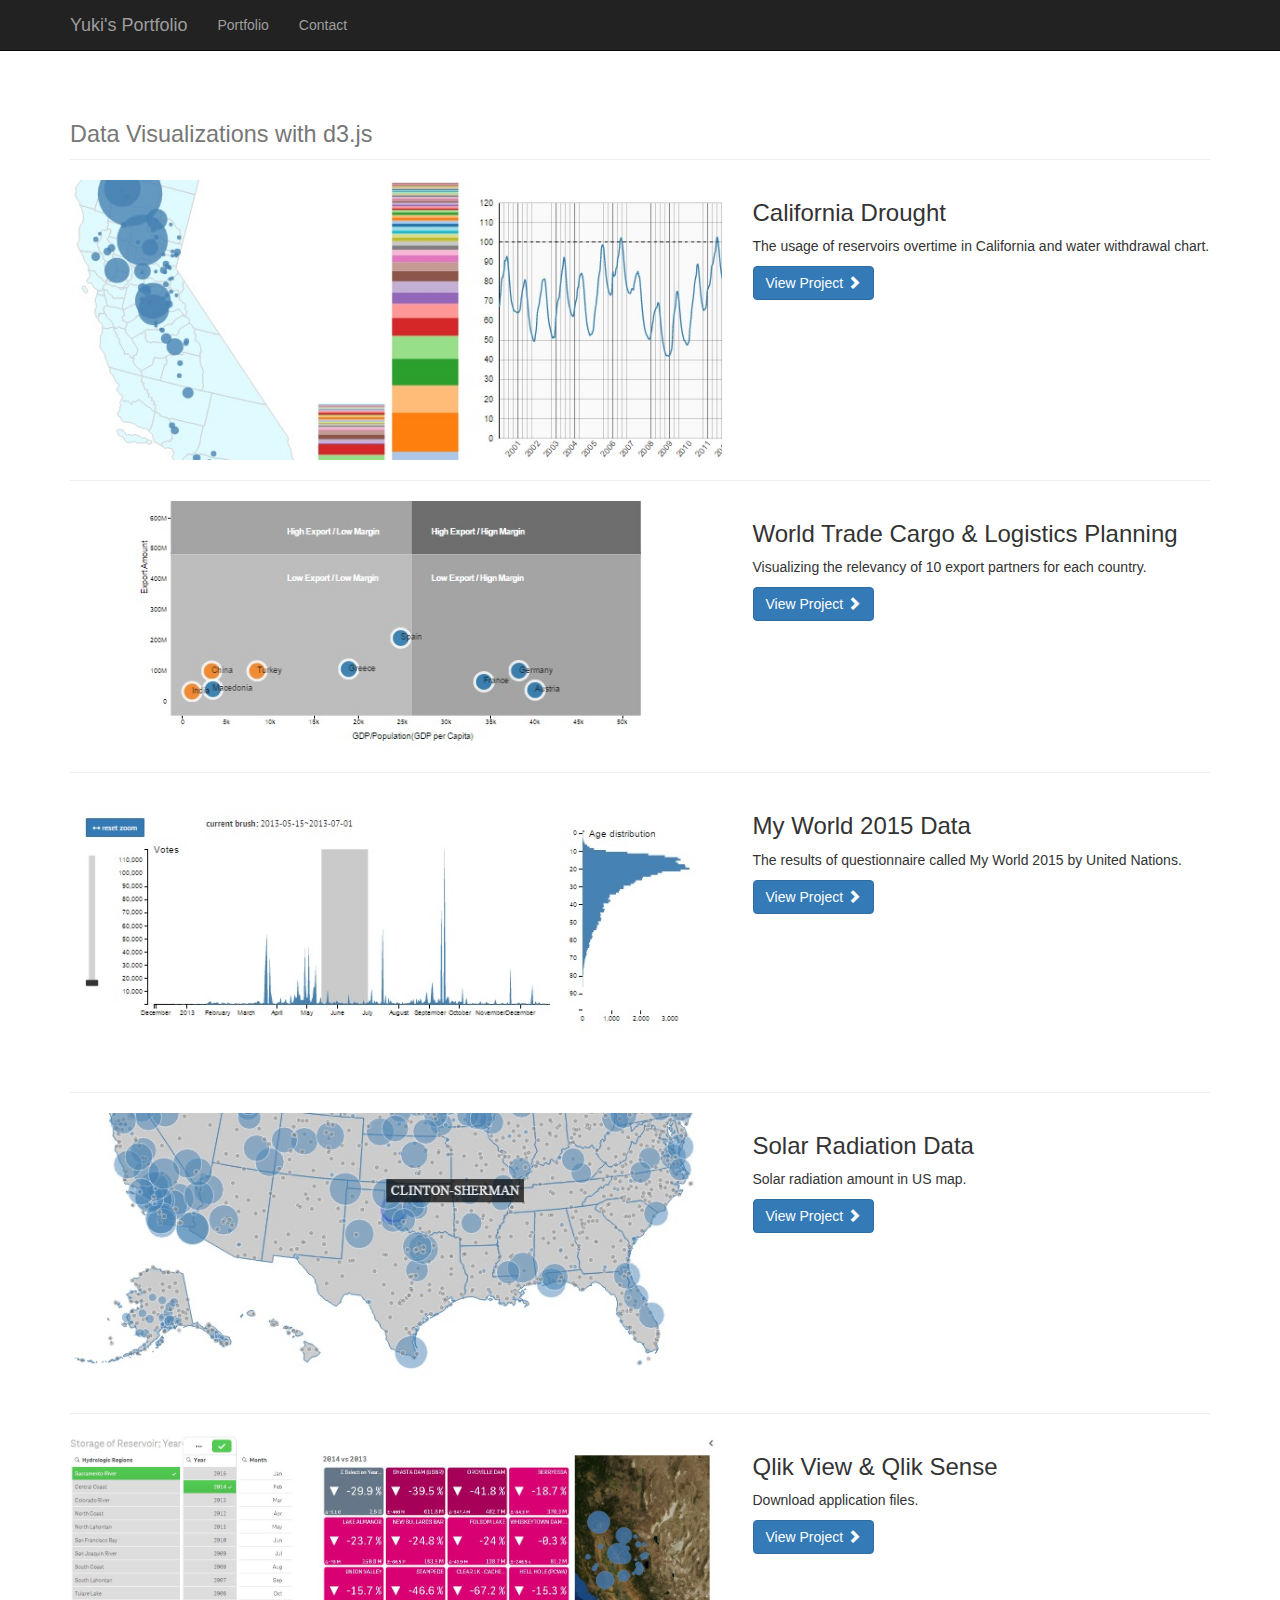
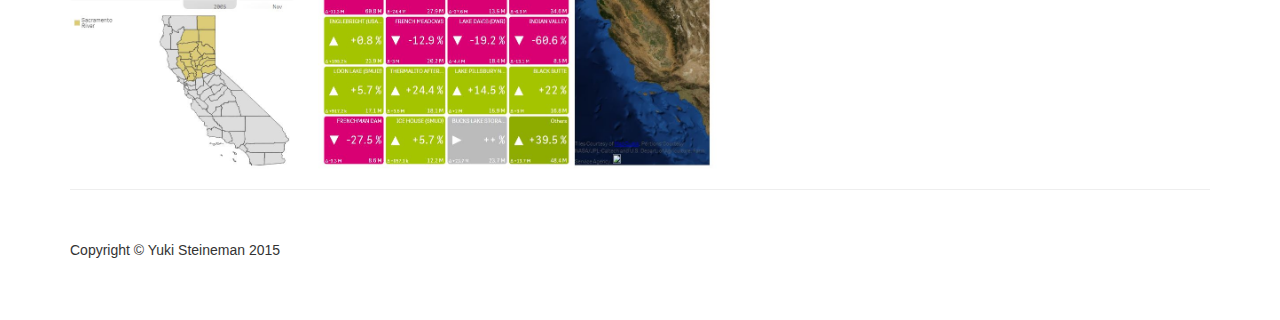
==== index.html @ 77290bba "upload" ====
<!DOCTYPE html>
<html lang="en">

<head>

    <meta charset="utf-8">
    <meta http-equiv="X-UA-Compatible" content="IE=edge">
    <meta name="viewport" content="width=device-width, initial-scale=1">
    <meta name="description" content="">
    <meta name="author" content="">

    <title>Yuki's Portfolio</title>

    <!-- Bootstrap Core CSS -->
    <link href="css/bootstrap.min.css" rel="stylesheet">

    <!-- Custom CSS -->
    <link href="css/1-col-portfolio.css" rel="stylesheet">

    <!-- HTML5 Shim and Respond.js IE8 support of HTML5 elements and media queries -->
    <!-- WARNING: Respond.js doesn't work if you view the page via file:// -->
    <!--[if lt IE 9]>
        <script src="https://oss.maxcdn.com/libs/html5shiv/3.7.0/html5shiv.js"></script>
        <script src="https://oss.maxcdn.com/libs/respond.js/1.4.2/respond.min.js"></script>
    <![endif]-->

</head>

<body>

    <!-- Navigation -->
    <nav class="navbar navbar-inverse navbar-fixed-top" role="navigation">
        <div class="container">
            <!-- Brand and toggle get grouped for better mobile display -->
            <div class="navbar-header">
                <button type="button" class="navbar-toggle" data-toggle="collapse" data-target="#bs-example-navbar-collapse-1">
                    <span class="sr-only">Toggle navigation</span>
                    <span class="icon-bar"></span>
                    <span class="icon-bar"></span>
                    <span class="icon-bar"></span>
                </button>
                <a class="navbar-brand" >Yuki's Portfolio</a>
            </div>
            <!-- Collect the nav links, forms, and other content for toggling -->
            <div class="collapse navbar-collapse" id="bs-example-navbar-collapse-1">
                <ul class="nav navbar-nav">
                    <li>
                        <a href="./index.html">Portfolio</a>
                    </li>
                    <li>
                        <a href="./indexC.html">Contact</a>
                    </li>
                </ul>
            </div>
            <!-- /.navbar-collapse -->
        </div>
        <!-- /.container -->
    </nav>

    <!-- Page Content -->
    <div class="container">

        <!-- Page Heading -->
        <div class="row">
            <div class="col-lg-12">
                <h1 class="page-header">
                    <small>Data Visualizations with d3.js</small>
                </h1>
            </div>
        </div>
        <!-- /.row -->

        <!-- Project One -->
        <div class="row">
            <div class="col-md-7">
                <a href="./fp/index.html" target="_blank">
                    <img class="img-responsive" src="./jpg/cs.jpg" alt="">
                </a>    
            </div>
            <div class="col-md-5">
                <h3>California Drought</h3>
                <h4></h4>
                <p>The usage of reservoirs overtime in California and water withdrawal chart.</p>
                <a class="btn btn-primary" href="./fp/index.html" target="_blank">View Project <span class="glyphicon glyphicon-chevron-right"></span></a>
            </div>
        </div>
        <!-- /.row -->

        <hr>

        <!-- Project Two -->
        <div class="row">
            <div class="col-md-7">
                <a href="./op/countries2/design.html" target="_blank">
                    <img class="img-responsive" src="./jpg/cs2.jpg" alt="">
                </a>
            </div>
            <div class="col-md-5">
                <h3>World Trade Cargo & Logistics Planning</h3>
                <h4></h4>
                <p>Visualizing the relevancy of 10 export partners for each country.</p>
                <a class="btn btn-primary" href="./op/countries2/design.html" target="_blank">View Project <span class="glyphicon glyphicon-chevron-right"></span></a>
            </div>
        </div>
        <!-- /.row -->

        <hr>

        <!-- Project Three -->
        <div class="row">
            <div class="col-md-7">
                <a href="./op/myworld/index_design.html" target="_blank">
                    <img class="img-responsive" src="./jpg/cs3.jpg" alt="">
                </a>
            </div>
            <div class="col-md-5">
                <h3>My World 2015 Data</h3>
                <h4></h4>
                <p>The results of questionnaire called My World 2015 by United Nations.</p>
                <a class="btn btn-primary" href="./op/myworld/index_design.html" target="_blank">View Project <span class="glyphicon glyphicon-chevron-right"></span></a>
            </div>
        </div>
        <!-- /.row -->

        <hr>

        <!-- Project Four -->
        <div class="row">

            <div class="col-md-7">
                <a href="./op/radiation/ProblemGeoUSA/GeoUSA.html" target="_blank">
                    <img class="img-responsive" src="./jpg/cs4.jpg" alt="">
                </a>
            </div>
            <div class="col-md-5">
                <h3>Solar Radiation Data</h3>
                <h4></h4>
                <p>Solar radiation amount in US map.</p>
                <a class="btn btn-primary" href="./op/radiation/ProblemGeoUSA/GeoUSA.html" target="_blank">View Project <span class="glyphicon glyphicon-chevron-right"></span></a>
            </div>
        </div>
        <!-- /.row -->

        <hr>

        <!-- Project Five -->
        <div class="row">
            <div class="col-md-7">
                <a href="./op/Qlik/index_qlik.html" target="_blank">
                    <img class="img-responsive" src="./jpg/cs5.jpg" alt="">
                </a>
            </div>
            <div class="col-md-5">
                <h3>Qlik View & Qlik Sense</h3>
                <h4></h4>
                <p>Download application files.</p>
                <a class="btn btn-primary" href="./op/Qlik/index_qlik.html" target="_blank">View Project <span class="glyphicon glyphicon-chevron-right"></span></a>
            </div>
        </div>
        <!-- /.row -->

        <hr>

        <!-- Pagination -->
        <!--
        <div class="row text-center">
            <div class="col-lg-12">
                <ul class="pagination">
                    <li>
                        <a href="#">&laquo;</a>
                    </li>
                    <li class="active">
                        <a href="#">1</a>
                    </li>
                    <li>
                        <a href="#">2</a>
                    </li>
                    <li>
                        <a href="#">3</a>
                    </li>
                    <li>
                        <a href="#">4</a>
                    </li>
                    <li>
                        <a href="#">5</a>
                    </li>
                    <li>
                        <a href="#">&raquo;</a>
                    </li>
                </ul>
            </div>
        </div>
        -->
        <!-- /.row -->

        <!-- Footer -->
        <footer>
            <div class="row">
                <div class="col-lg-12">
                    <p>Copyright &copy; Yuki Steineman 2015</p>
                </div>
            </div>
            <!-- /.row -->
        </footer>

    </div>
    <!-- /.container -->

    <!-- jQuery -->
    <script src="js/jquery.js"></script>

    <!-- Bootstrap Core JavaScript -->
    <script src="js/bootstrap.min.js"></script>

</body>

</html>
---- css/1-col-portfolio.css ----
/*!
 * Start Bootstrap - 1 Col Portfolio HTML Template (http://startbootstrap.com)
 * Code licensed under the Apache License v2.0.
 * For details, see http://www.apache.org/licenses/LICENSE-2.0.
 */

body {
    padding-top: 70px; /* Required padding for .navbar-fixed-top. Remove if using .navbar-static-top. Change if height of navigation changes. */
}

footer {
    margin: 50px 0;
}
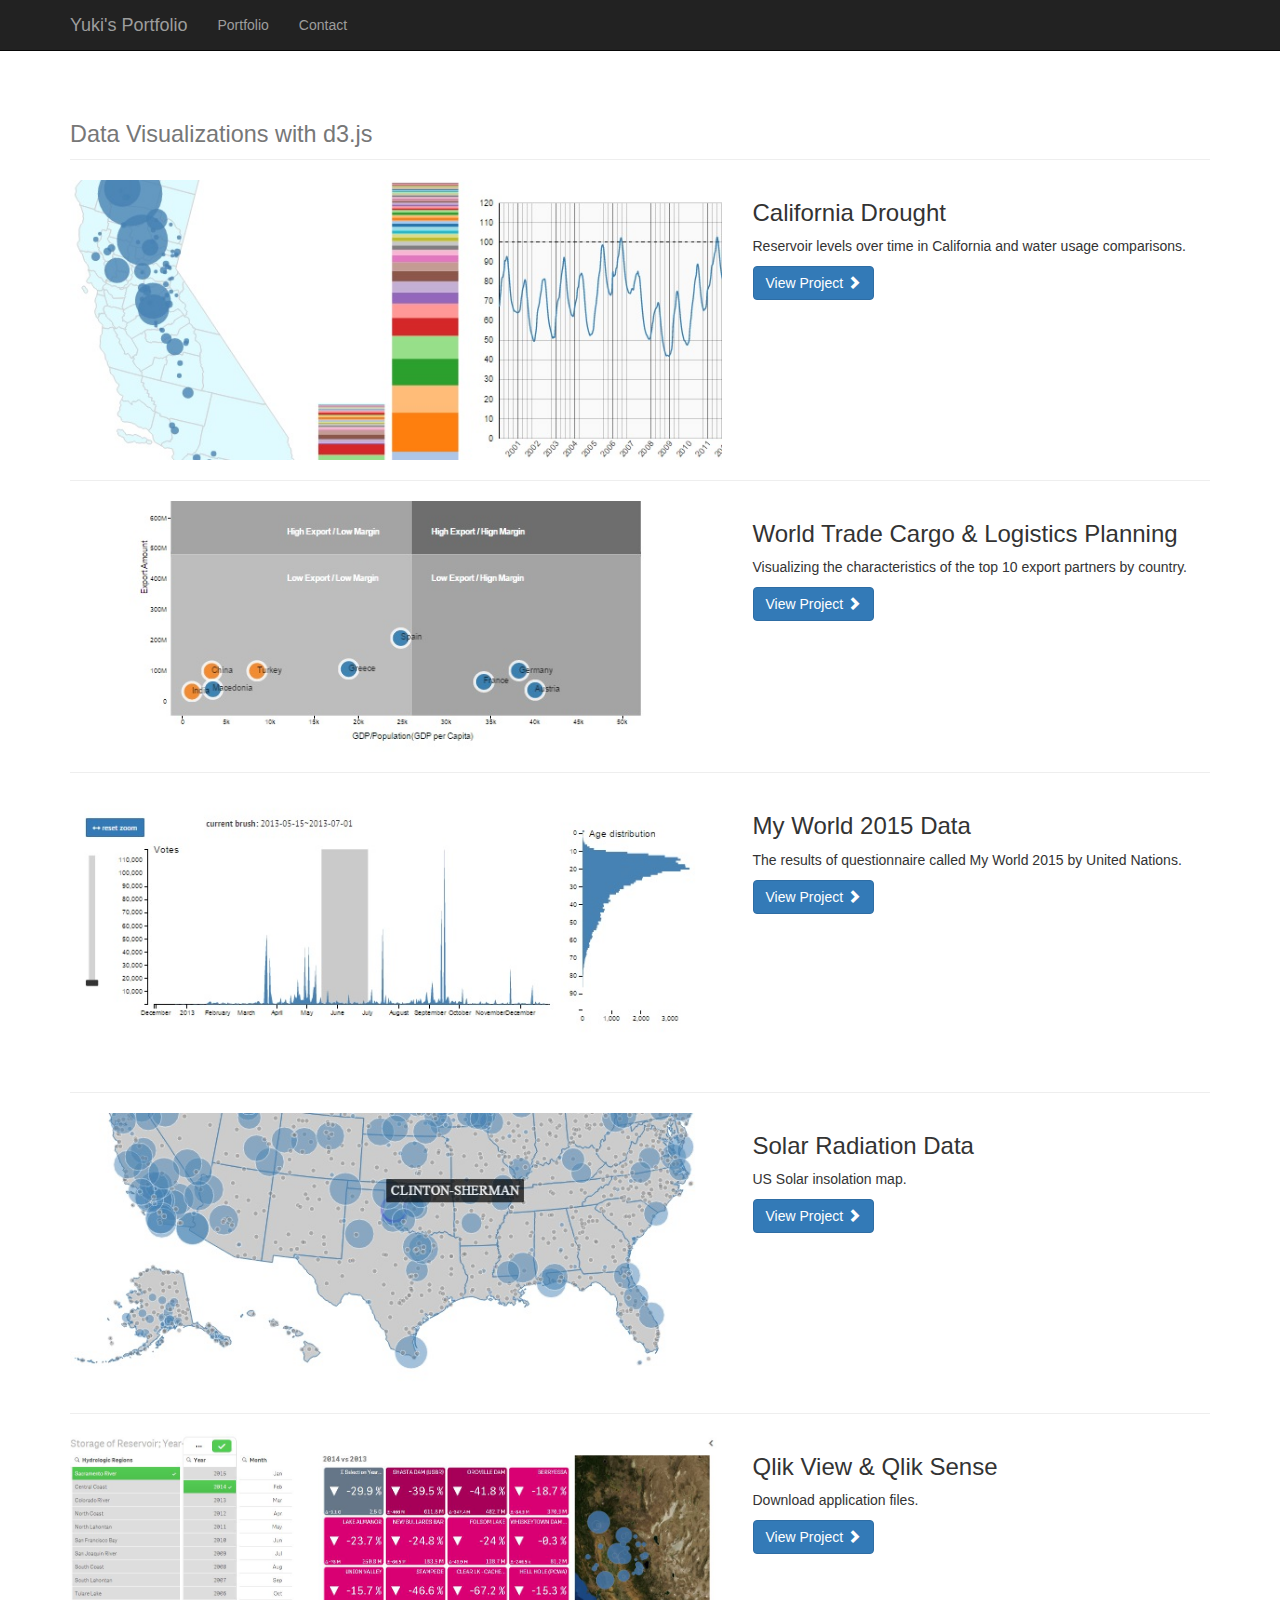
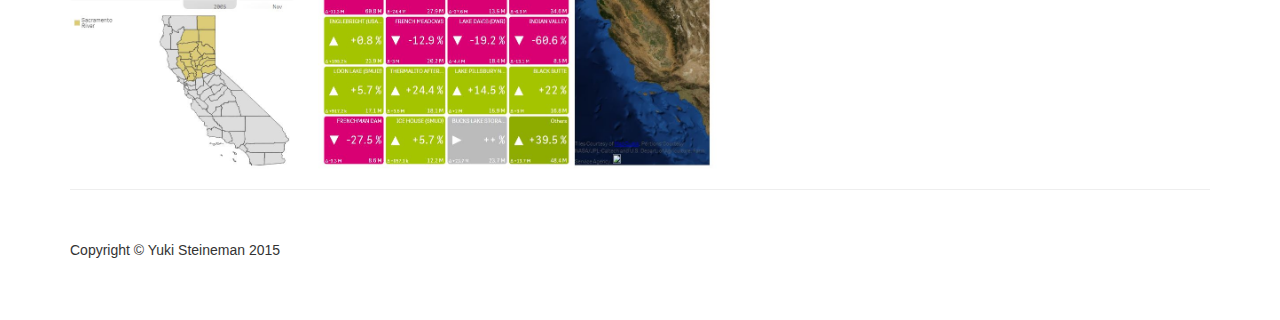
==== commit 9126e575: "modify discription" ====
--- a/index.html
+++ b/index.html
@@ -80,7 +80,7 @@
             <div class="col-md-5">
                 <h3>California Drought</h3>
                 <h4></h4>
-                <p>The usage of reservoirs overtime in California and water withdrawal chart.</p>
+                <p>Reservoir levels over time in California and water usage comparisons.</p>
                 <a class="btn btn-primary" href="./fp/index.html" target="_blank">View Project <span class="glyphicon glyphicon-chevron-right"></span></a>
             </div>
         </div>
@@ -98,7 +98,7 @@
             <div class="col-md-5">
                 <h3>World Trade Cargo & Logistics Planning</h3>
                 <h4></h4>
-                <p>Visualizing the relevancy of 10 export partners for each country.</p>
+                <p>Visualizing the characteristics of the top 10 export partners by country.</p>
                 <a class="btn btn-primary" href="./op/countries2/design.html" target="_blank">View Project <span class="glyphicon glyphicon-chevron-right"></span></a>
             </div>
         </div>
@@ -135,7 +135,7 @@
             <div class="col-md-5">
                 <h3>Solar Radiation Data</h3>
                 <h4></h4>
-                <p>Solar radiation amount in US map.</p>
+                <p>US Solar insolation map.</p>
                 <a class="btn btn-primary" href="./op/radiation/ProblemGeoUSA/GeoUSA.html" target="_blank">View Project <span class="glyphicon glyphicon-chevron-right"></span></a>
             </div>
         </div>
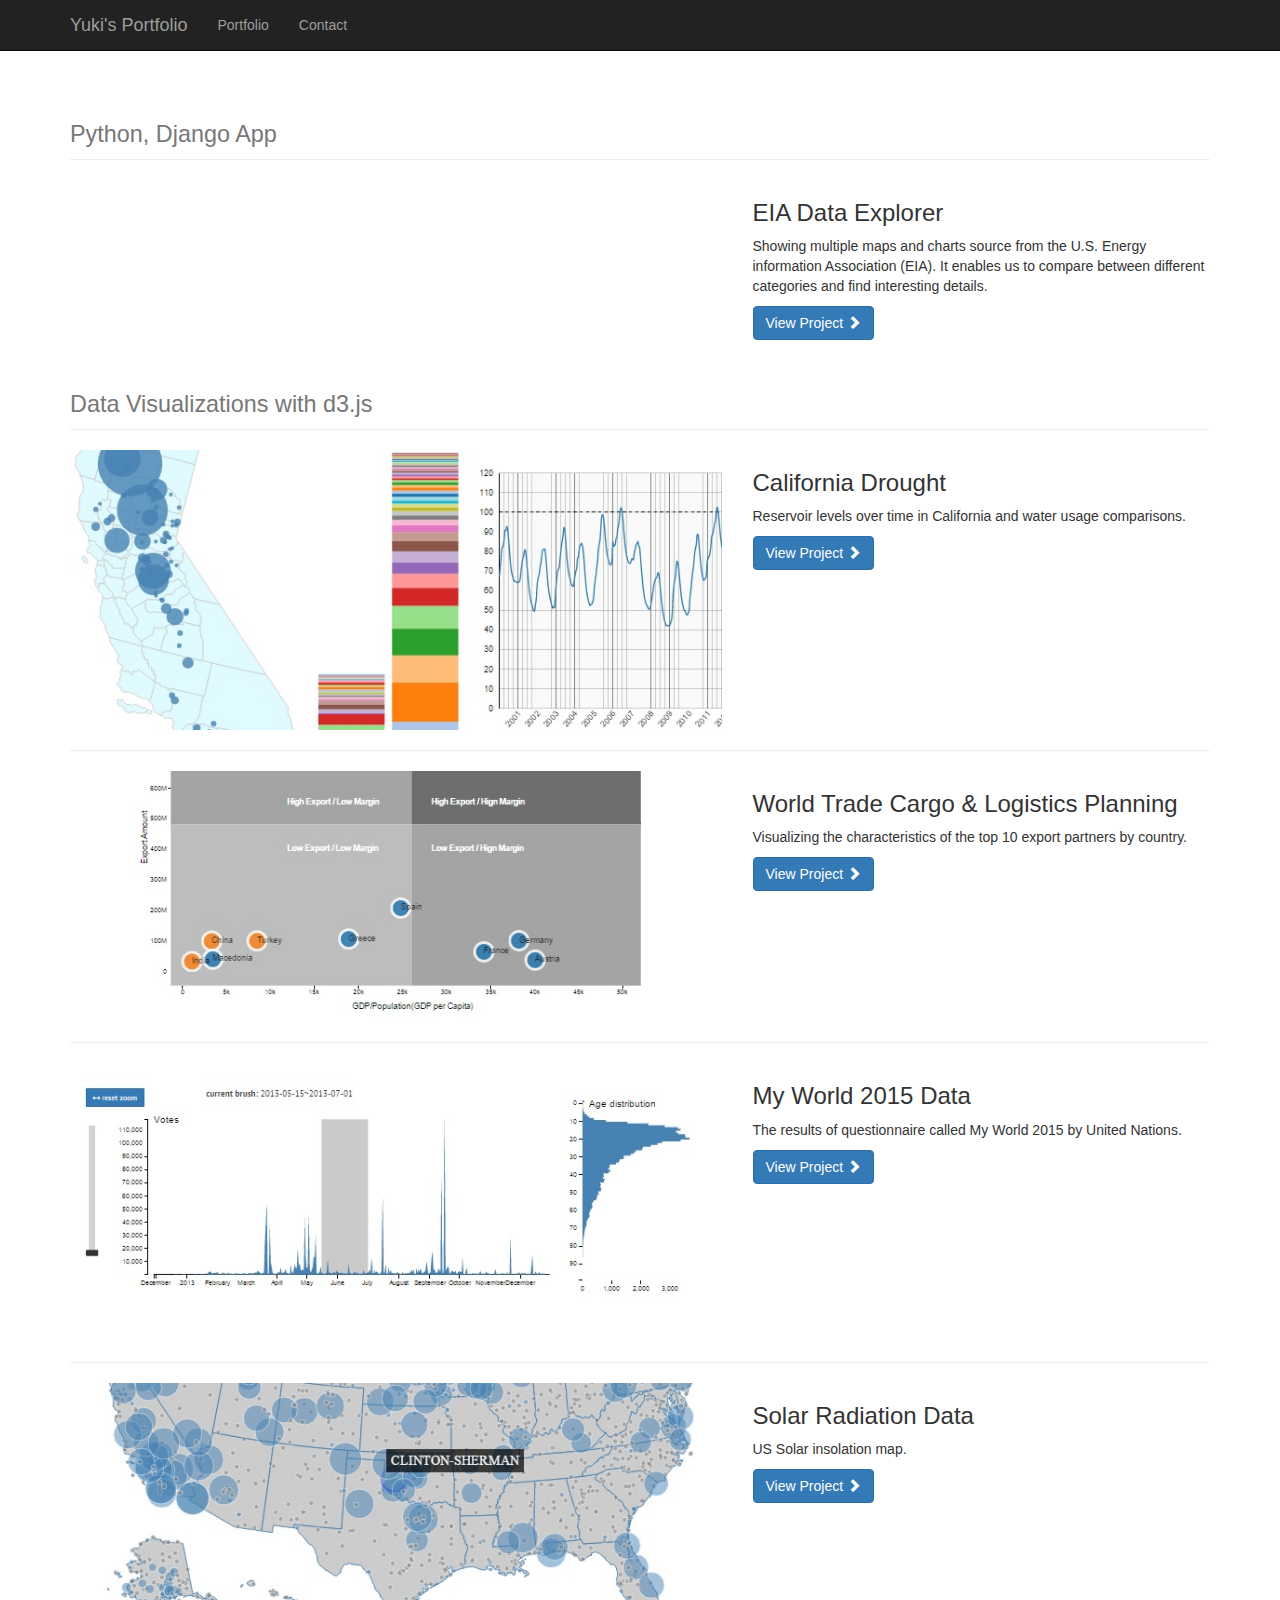
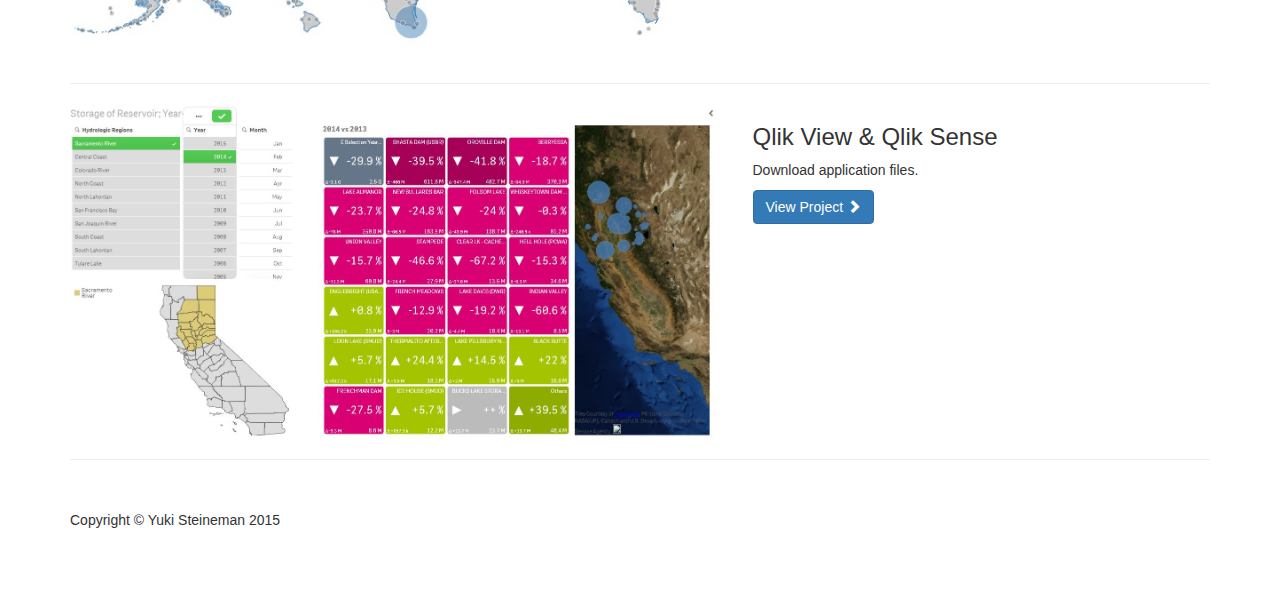
==== commit 3f4b1e5c: "add EIA Data Explorer" ====
--- a/index.html
+++ b/index.html
@@ -64,6 +64,36 @@
         <div class="row">
             <div class="col-lg-12">
                 <h1 class="page-header">
+                    <small>Python, Django App</small>
+                </h1>
+            </div>
+        </div>
+        <!-- /.row -->
+
+        <!-- Project One -->
+        <div class="row">
+            <div class="col-md-7">
+                <a href="http://baramuyu.pythonanywhere.com/graphs/" target="_blank">
+                    <img class="img-responsive" src="./jpg/cs6.jpg" alt="">
+                </a>    
+            </div>
+            <div class="col-md-5">
+                <h3>EIA Data Explorer</h3>
+                <h4></h4>
+                <p>Showing multiple maps and charts source from the U.S. Energy information Association (EIA). It enables us to compare between different categories and find interesting details.</p>
+                <a class="btn btn-primary" href="http://baramuyu.pythonanywhere.com/graphs/" target="_blank">View Project <span class="glyphicon glyphicon-chevron-right"></span></a>
+            </div>
+        </div>
+    </div>
+
+
+    <!-- Page Content -->
+    <div class="container">
+
+        <!-- Page Heading -->
+        <div class="row">
+            <div class="col-lg-12">
+                <h1 class="page-header">
                     <small>Data Visualizations with d3.js</small>
                 </h1>
             </div>
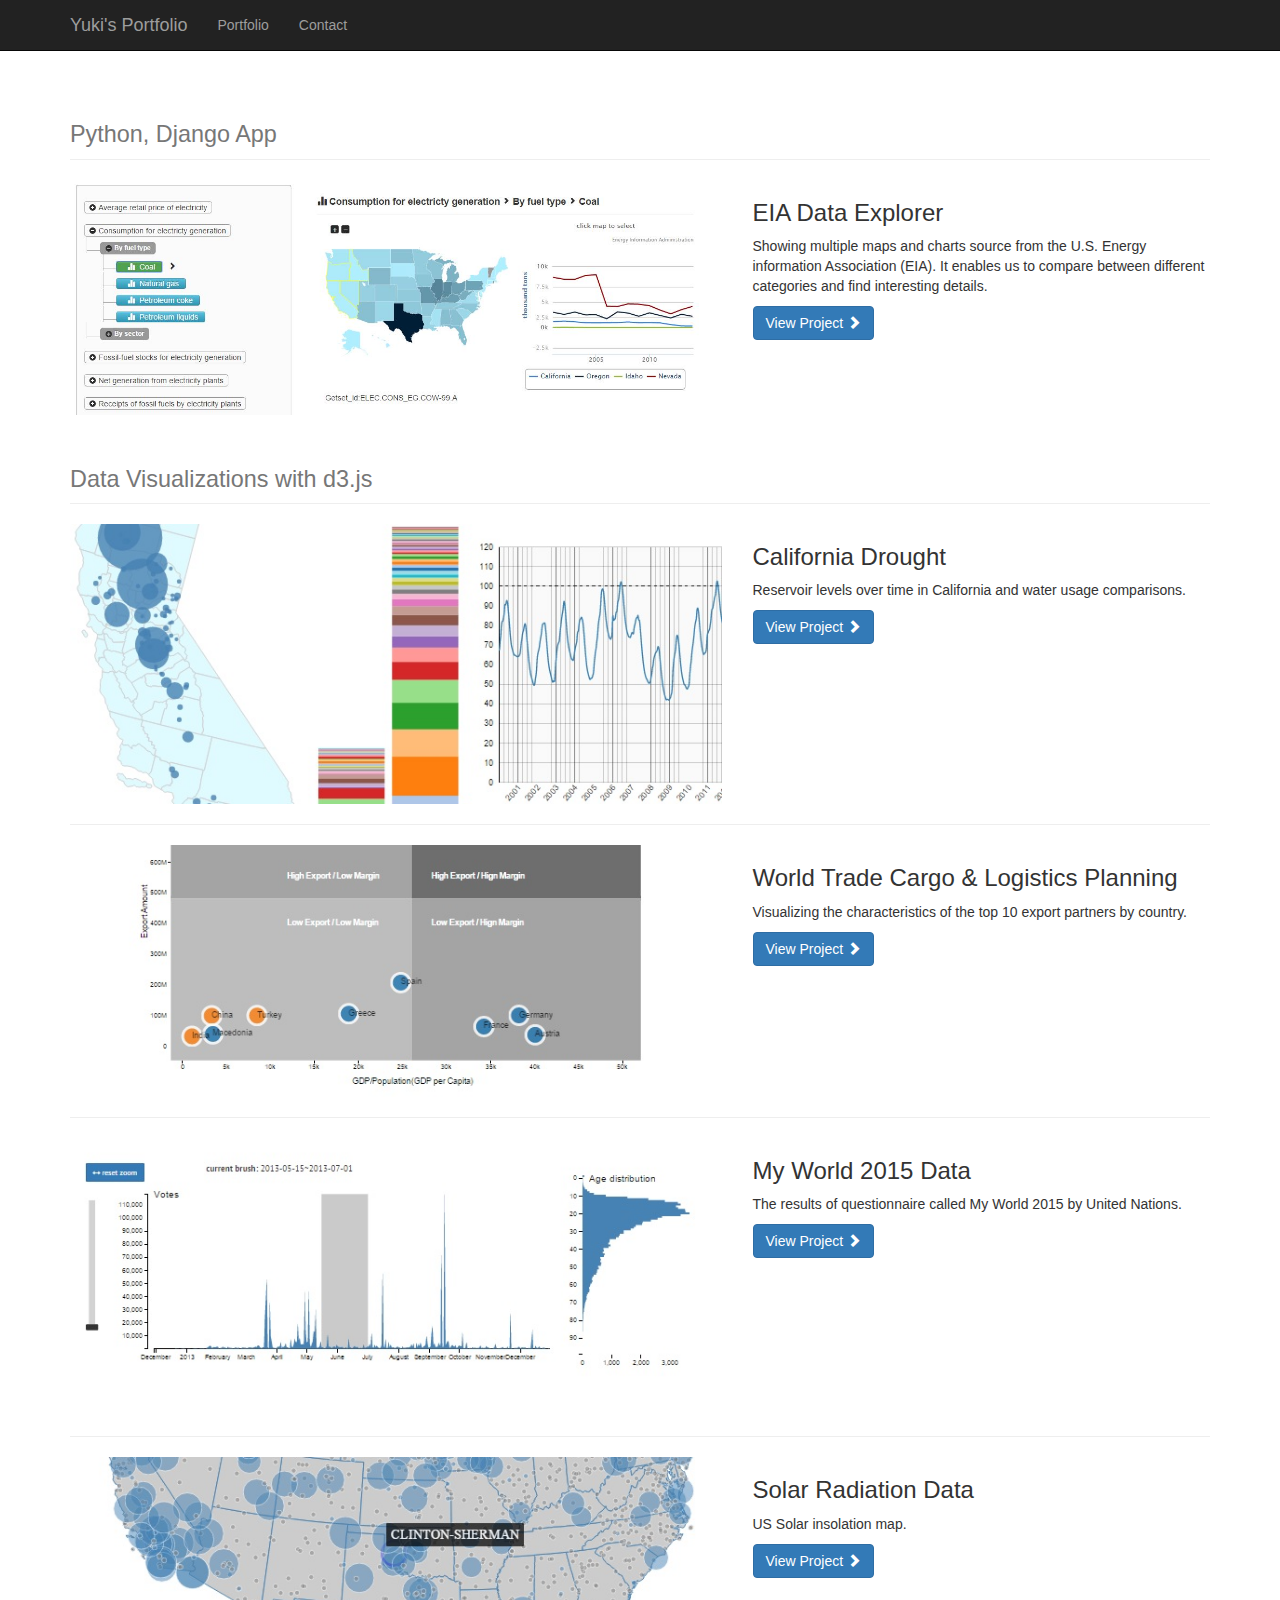
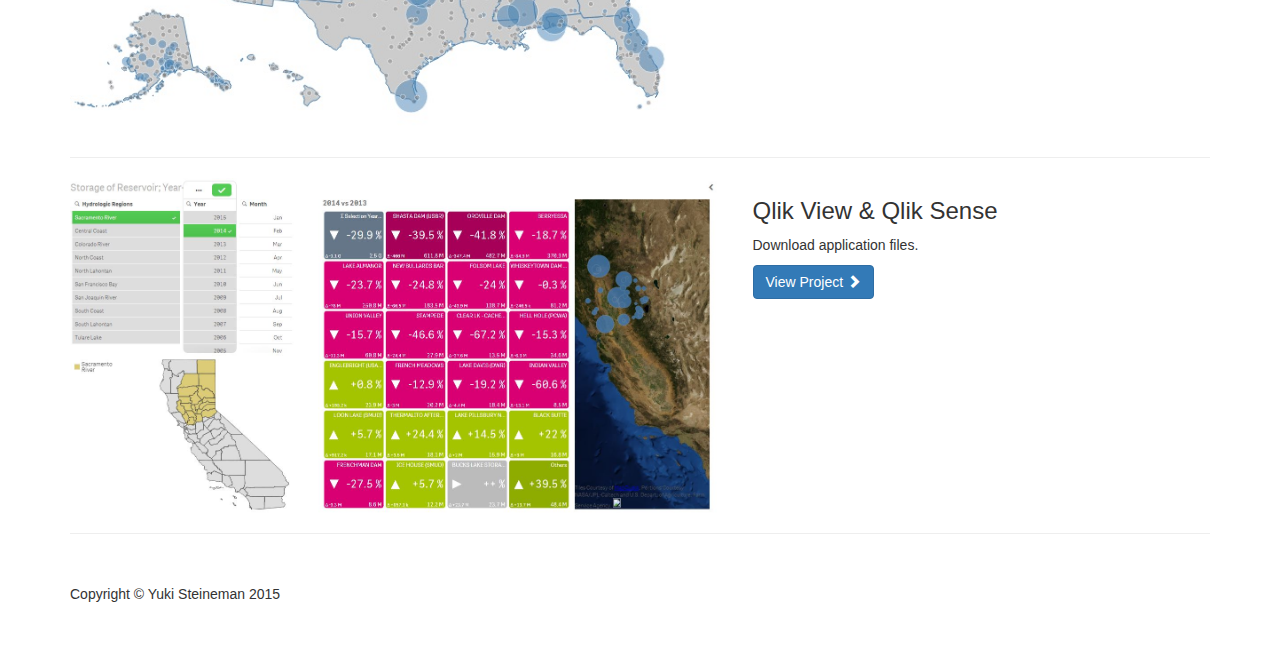
==== commit 5a3d684a: "fix pic" ====
--- a/index.html
+++ b/index.html
@@ -74,7 +74,7 @@
         <div class="row">
             <div class="col-md-7">
                 <a href="http://baramuyu.pythonanywhere.com/graphs/" target="_blank">
-                    <img class="img-responsive" src="./jpg/cs6.jpg" alt="">
+                    <img class="img-responsive" src="./jpg/cs7.jpg" alt="">
                 </a>    
             </div>
             <div class="col-md-5">
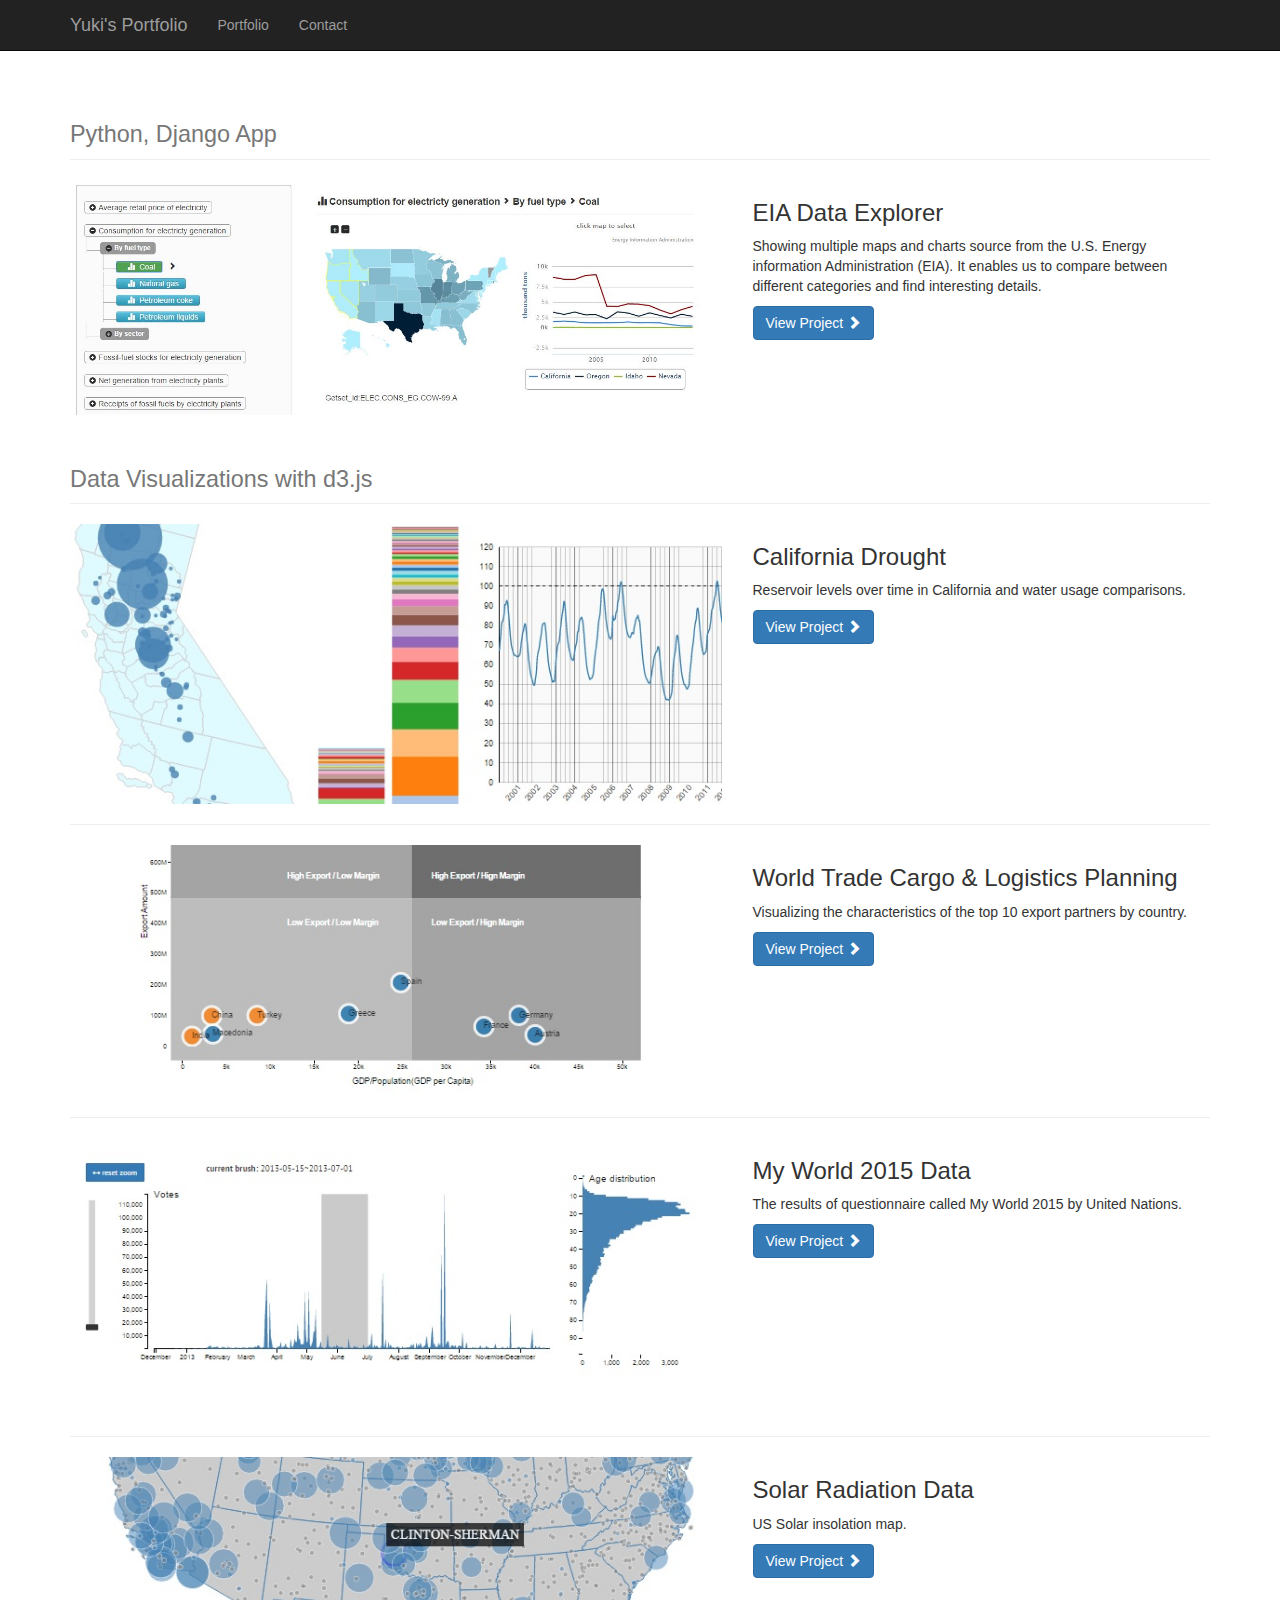
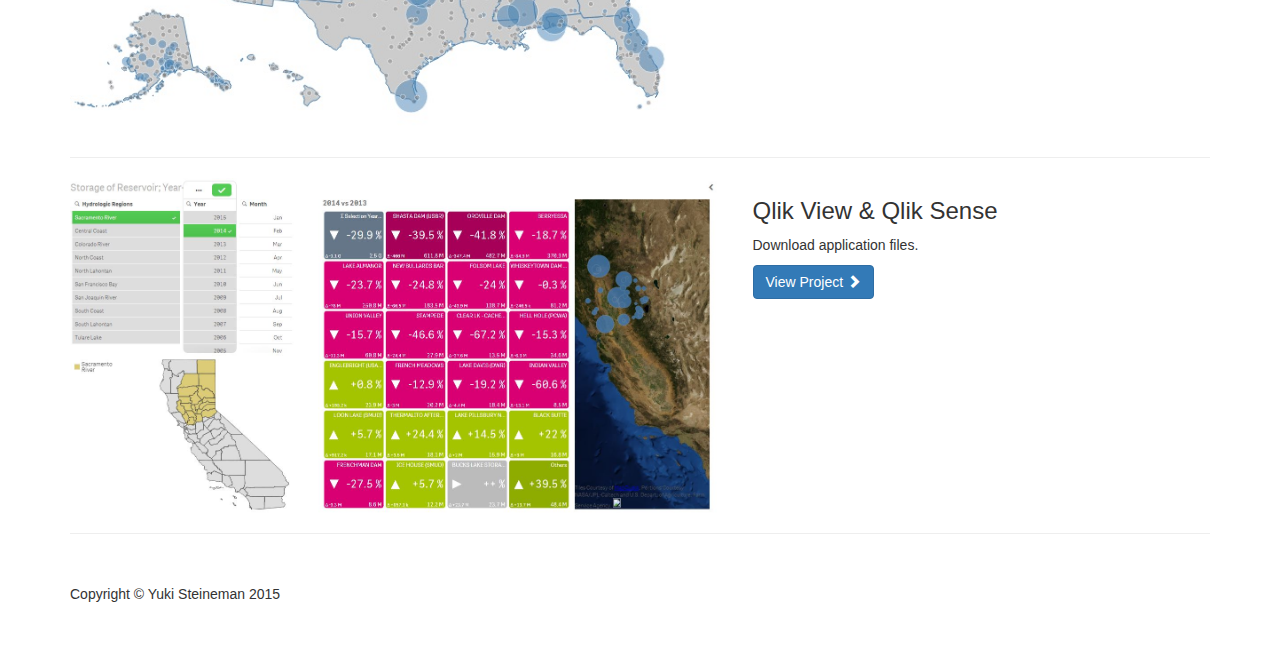
==== commit 0b0577f9: "fix title" ====
--- a/index.html
+++ b/index.html
@@ -80,7 +80,7 @@
             <div class="col-md-5">
                 <h3>EIA Data Explorer</h3>
                 <h4></h4>
-                <p>Showing multiple maps and charts source from the U.S. Energy information Association (EIA). It enables us to compare between different categories and find interesting details.</p>
+                <p>Showing multiple maps and charts source from the U.S. Energy information Administration (EIA). It enables us to compare between different categories and find interesting details.</p>
                 <a class="btn btn-primary" href="http://baramuyu.pythonanywhere.com/graphs/" target="_blank">View Project <span class="glyphicon glyphicon-chevron-right"></span></a>
             </div>
         </div>
@@ -241,6 +241,16 @@
 
     <!-- Bootstrap Core JavaScript -->
     <script src="js/bootstrap.min.js"></script>
+    <script>
+      (function(i,s,o,g,r,a,m){i['GoogleAnalyticsObject']=r;i[r]=i[r]||function(){
+      (i[r].q=i[r].q||[]).push(arguments)},i[r].l=1*new Date();a=s.createElement(o),
+      m=s.getElementsByTagName(o)[0];a.async=1;a.src=g;m.parentNode.insertBefore(a,m)
+      })(window,document,'script','//www.google-analytics.com/analytics.js','ga');
+
+      ga('create', 'UA-66093928-1', 'auto');
+      ga('send', 'pageview');
+
+    </script>
 
 </body>
 
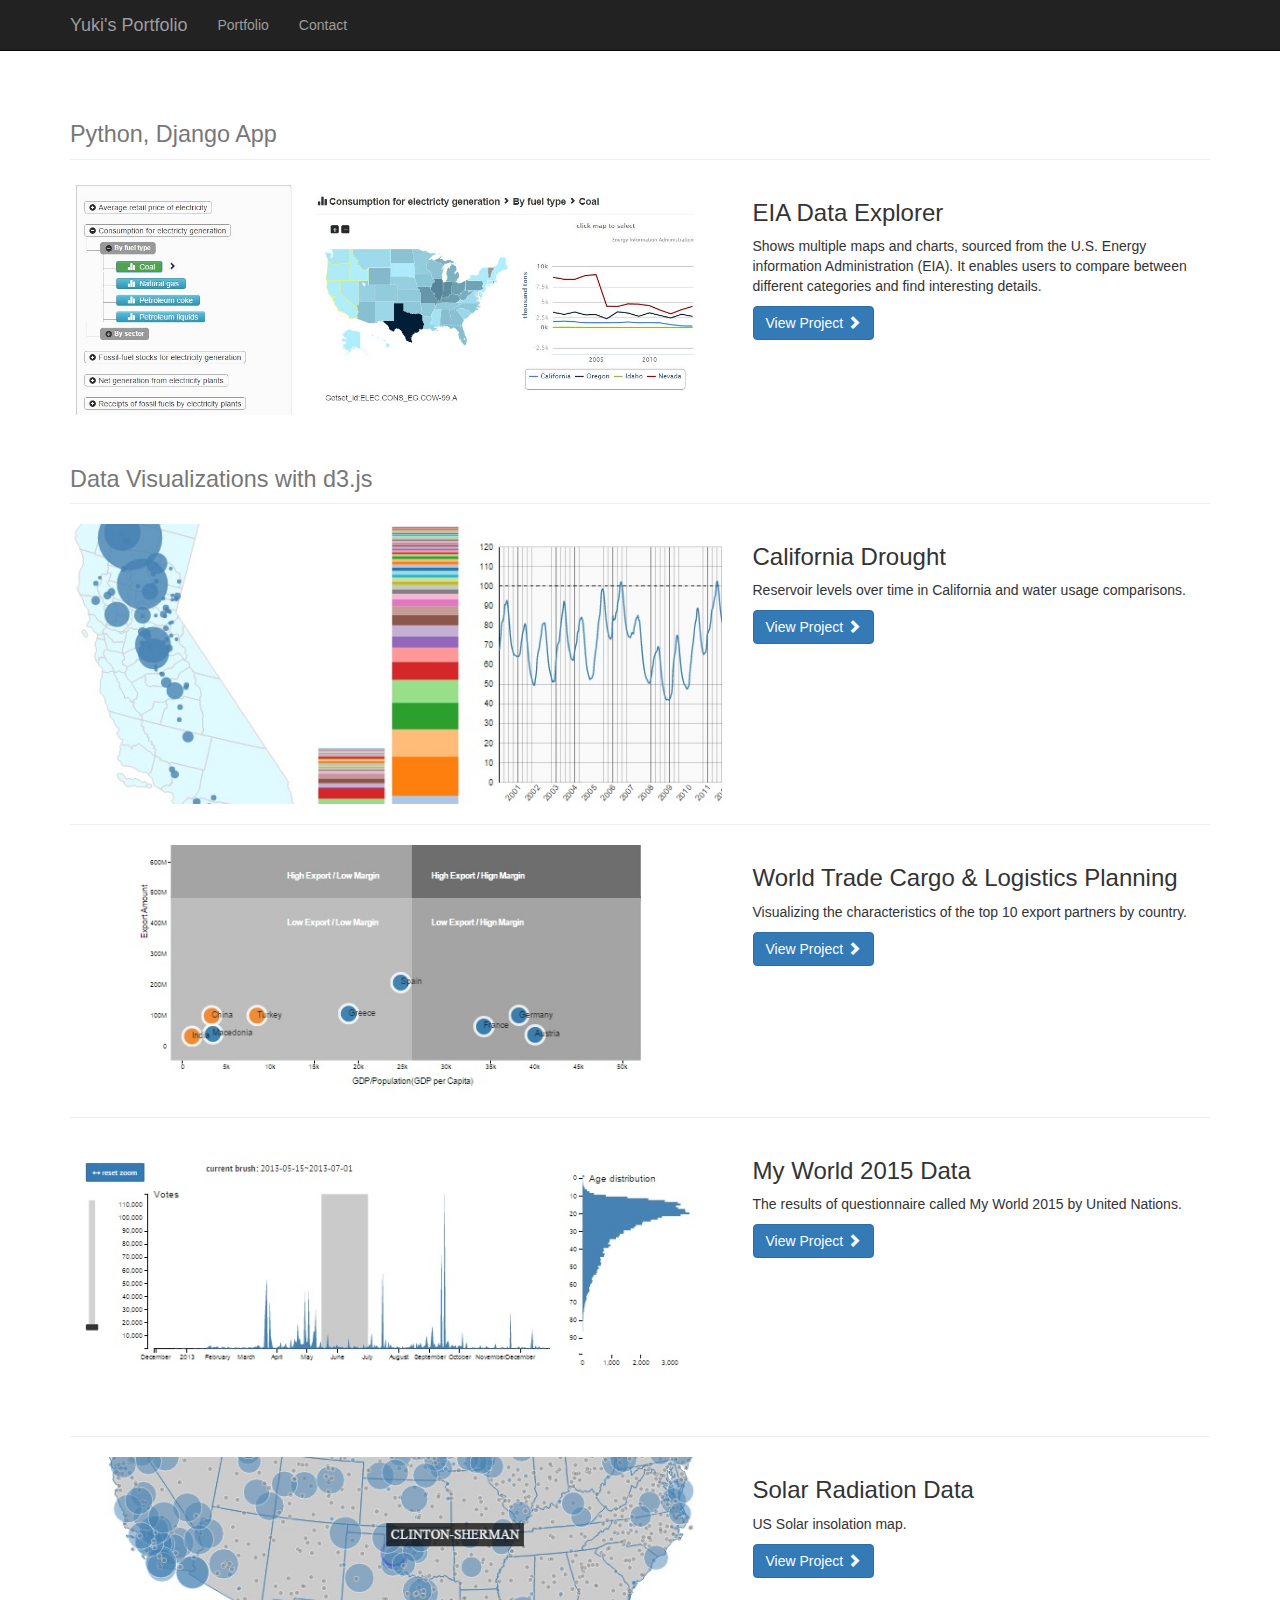
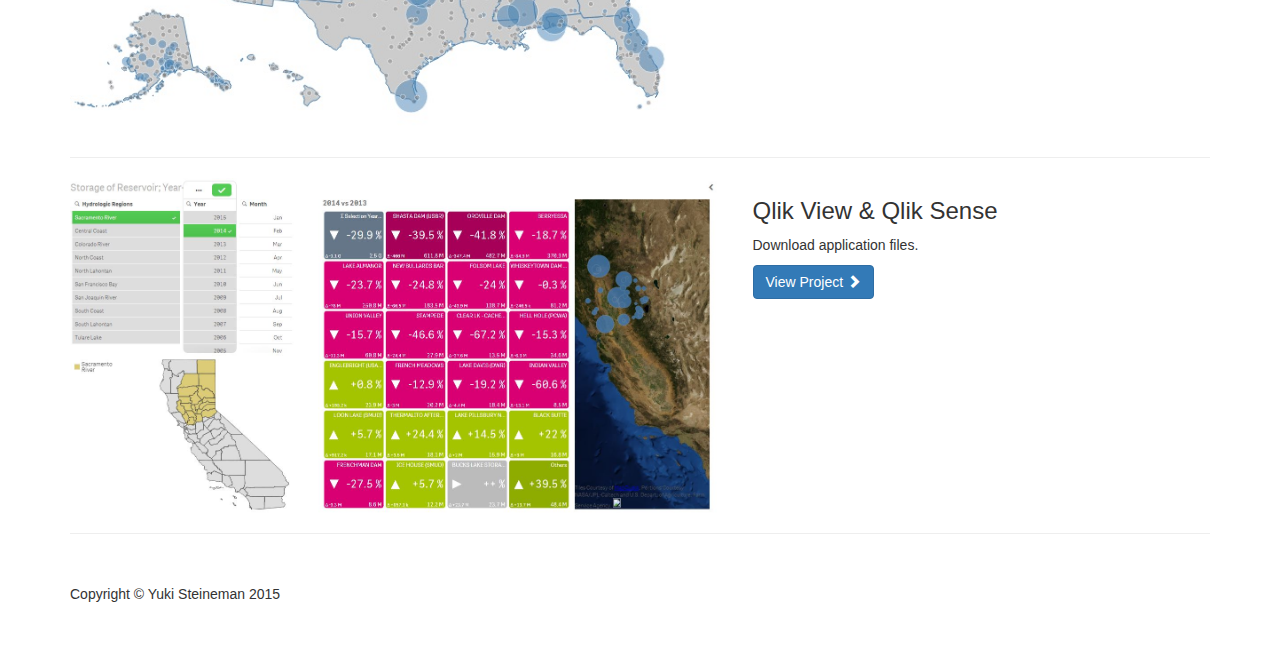
==== commit 346d4735: "fix comments" ====
--- a/index.html
+++ b/index.html
@@ -80,7 +80,7 @@
             <div class="col-md-5">
                 <h3>EIA Data Explorer</h3>
                 <h4></h4>
-                <p>Showing multiple maps and charts source from the U.S. Energy information Administration (EIA). It enables us to compare between different categories and find interesting details.</p>
+                <p>Shows multiple maps and charts, sourced from the U.S. Energy information Administration (EIA). It enables users to compare between different categories and find interesting details.</p>
                 <a class="btn btn-primary" href="http://baramuyu.pythonanywhere.com/graphs/" target="_blank">View Project <span class="glyphicon glyphicon-chevron-right"></span></a>
             </div>
         </div>
